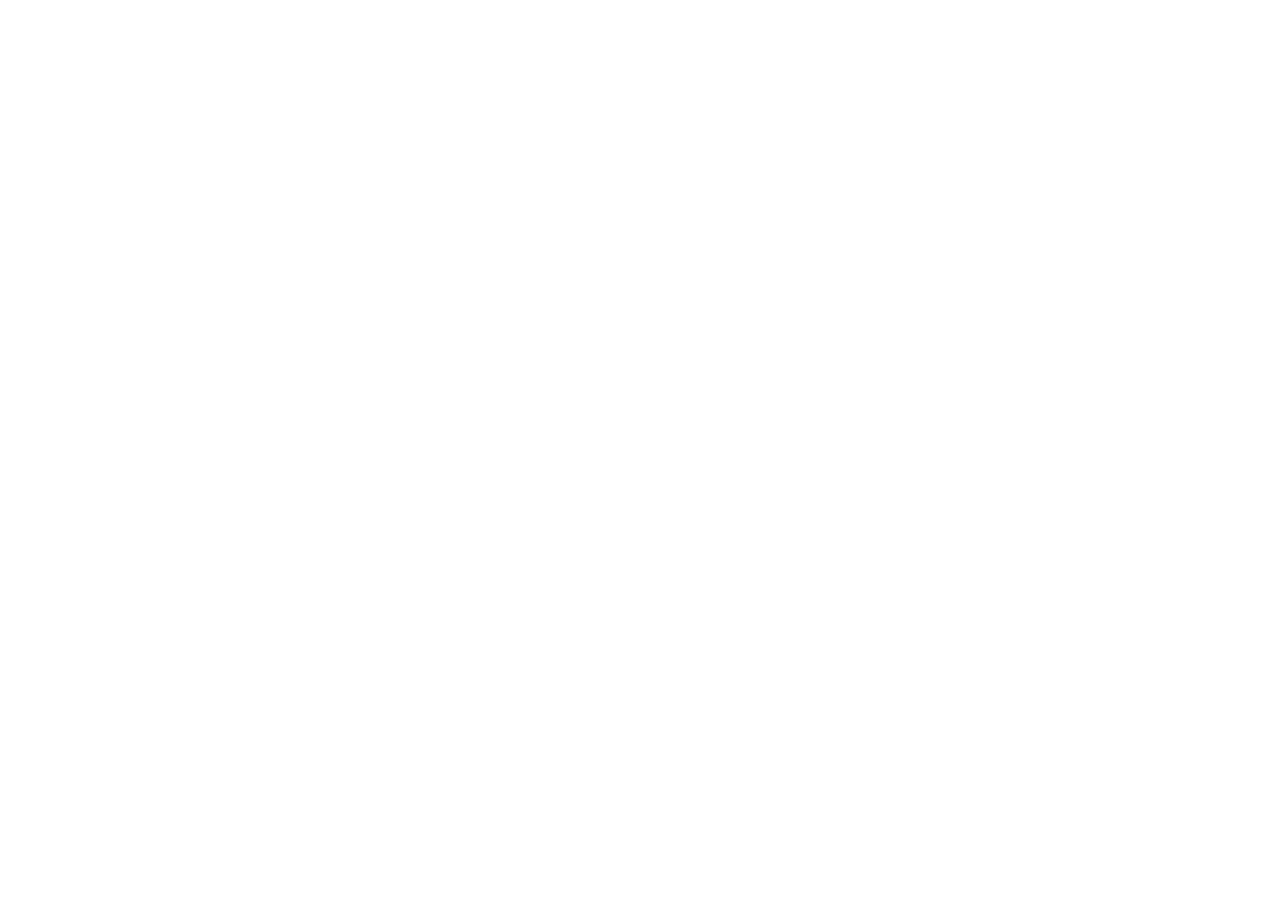
==== index.html @ 0d07c1e7 "priemeiro commit do HTML" ====
<!DOCTYPE html>
<html lang="en">
<head>
    <meta charset="UTF-8">
    <meta name="viewport" content="width=device-width, initial-scale=1.0">
    <title>feedback</title>
</head>
<body>
    
</body>
</html>
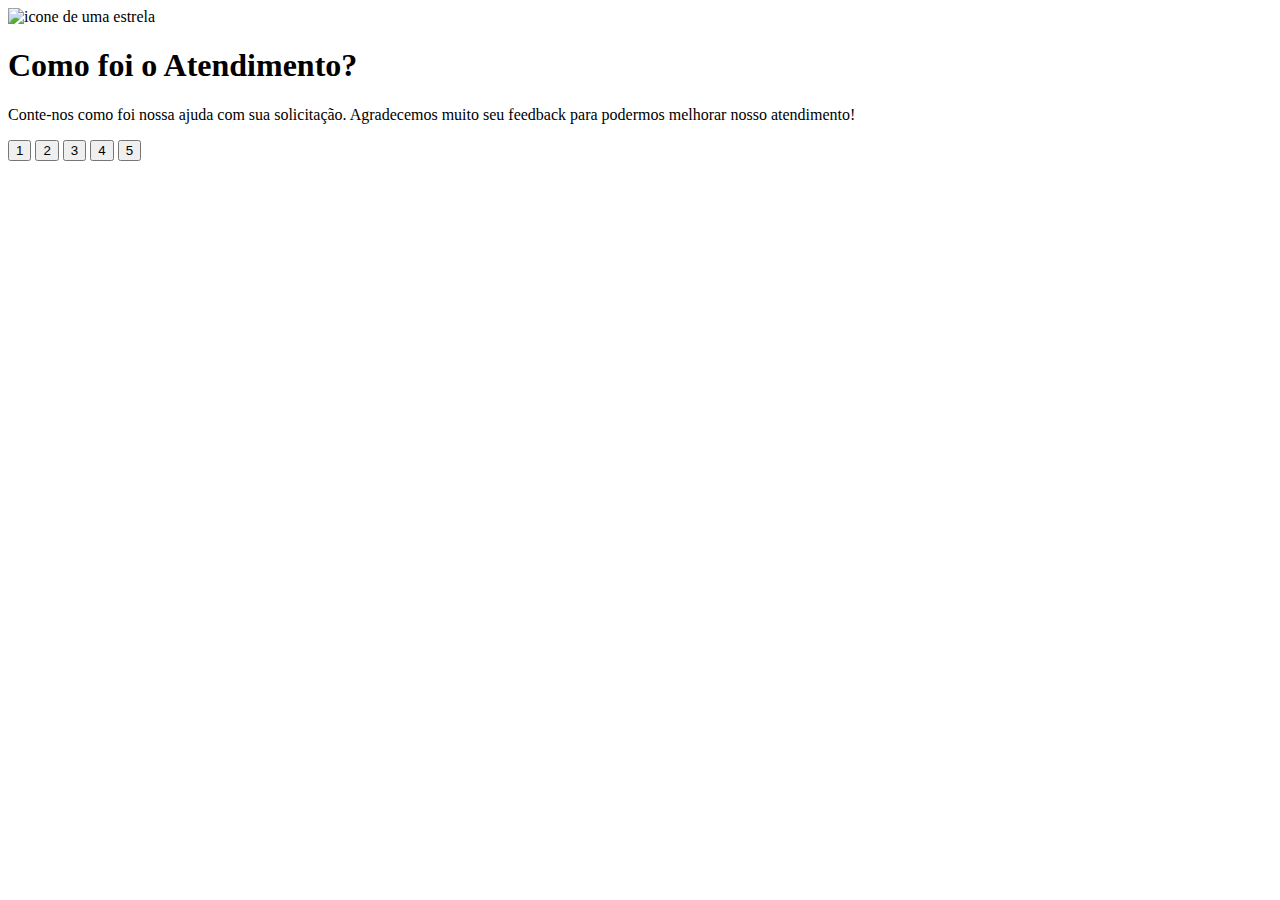
==== commit 73d92561: "segundo commit do HTML" ====
--- a/index.html
+++ b/index.html
@@ -6,6 +6,21 @@
     <title>feedback</title>
 </head>
 <body>
-    
+    <div class="card">
+       <div>
+        <img src="./images/icon-star.svg" alt="icone de uma estrela">
+       </div>
+
+       <h1>Como foi o Atendimento?</h1>
+       <p>Conte-nos como foi nossa ajuda com sua solicitação. Agradecemos muito seu feedback para podermos melhorar nosso atendimento!</p>
+
+       <div>
+        <button>1</button>
+        <button>2</button>
+        <button>3</button>
+        <button>4</button>
+        <button>5</button>
+       </div>
+    </div>
 </body>
 </html>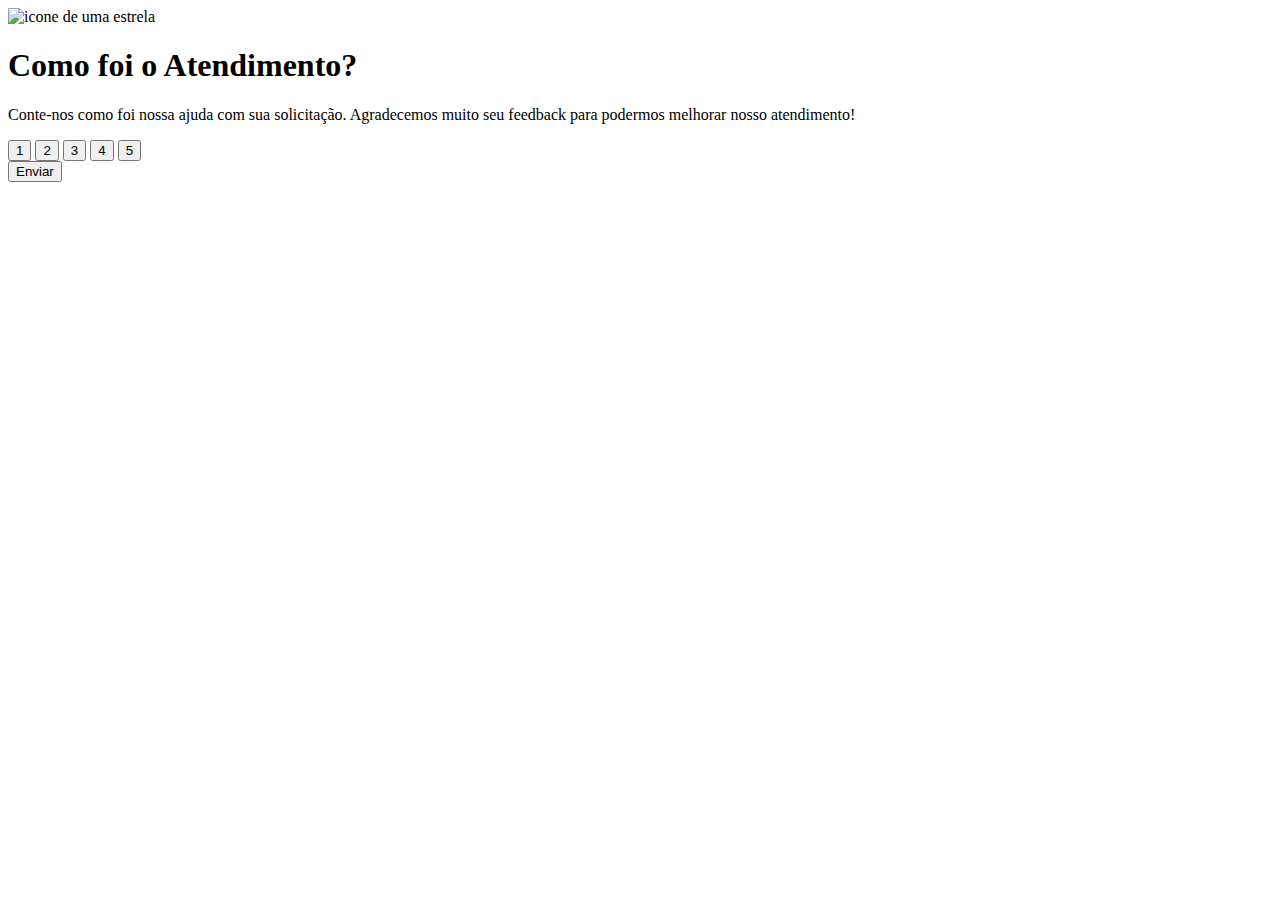
==== commit 90d76ea2: "terceiro commit do HTML" ====
--- a/index.html
+++ b/index.html
@@ -7,20 +7,23 @@
 </head>
 <body>
     <div class="card">
-       <div>
+       <div class="estrela">
         <img src="./images/icon-star.svg" alt="icone de uma estrela">
        </div>
 
        <h1>Como foi o Atendimento?</h1>
+       
        <p>Conte-nos como foi nossa ajuda com sua solicitação. Agradecemos muito seu feedback para podermos melhorar nosso atendimento!</p>
 
-       <div>
+       <div class="notas">
         <button>1</button>
         <button>2</button>
         <button>3</button>
         <button>4</button>
         <button>5</button>
        </div>
+       
+       <button>Enviar</button>
     </div>
 </body>
 </html>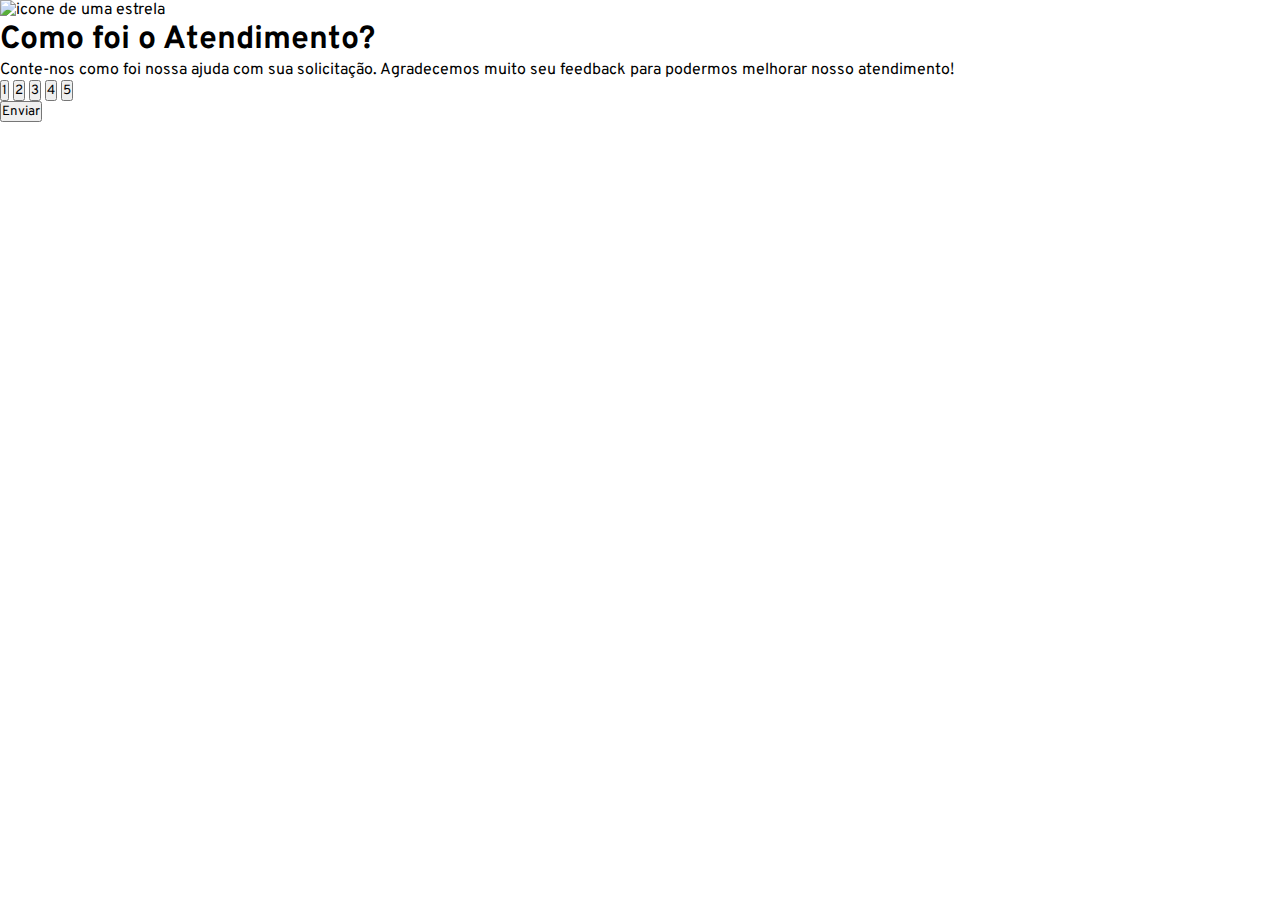
==== commit bb21458a: "quarto commit do HTML e primeiro do CSS" ====
--- a/index.html
+++ b/index.html
@@ -3,6 +3,10 @@
 <head>
     <meta charset="UTF-8">
     <meta name="viewport" content="width=device-width, initial-scale=1.0">
+    <link rel="stylesheet" href="./style.css">
+    <link rel="preconnect" href="https://fonts.googleapis.com">
+<link rel="preconnect" href="https://fonts.gstatic.com" crossorigin>
+<link href="https://fonts.googleapis.com/css2?family=Overpass:ital,wght@0,100..900;1,100..900&display=swap" rel="stylesheet">
     <title>feedback</title>
 </head>
 <body>
--- a/style.css
+++ b/style.css
@@ -0,0 +1,6 @@
+*{
+    margin: 0%;
+    padding: 0%;
+    box-sizing: border-box;
+    font-family: "Overpass", sans-serif;
+}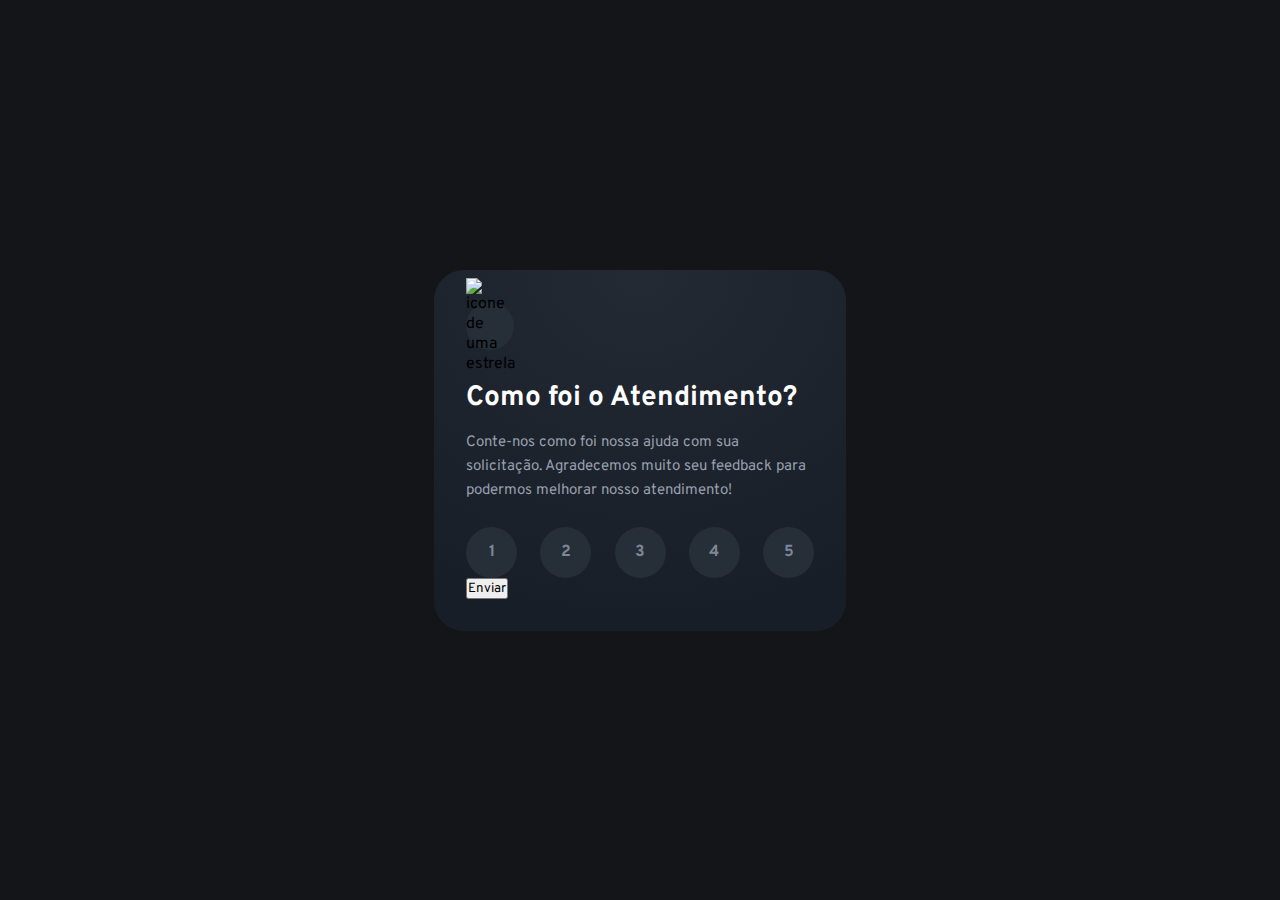
==== commit b0bafe18: "quinto commit do CSS" ====
--- a/index.html
+++ b/index.html
@@ -19,7 +19,7 @@
        
        <p>Conte-nos como foi nossa ajuda com sua solicitação. Agradecemos muito seu feedback para podermos melhorar nosso atendimento!</p>
 
-       <div class="notas">
+       <div class="botoes">
         <button>1</button>
         <button>2</button>
         <button>3</button>
--- a/style.css
+++ b/style.css
@@ -3,4 +3,78 @@
     padding: 0%;
     box-sizing: border-box;
     font-family: "Overpass", sans-serif;
+    -webkit-font-smoothing: antialiased;
+}
+
+:root {
+  --dark-blue:#262e38;
+  --light-grey:#969fad;
+  --medium-grey:#7c8798;
+  --orange:#fc7614;
+  --white:#fff;
+  --very-dark-blue:#131518;
+  --black-gradient: radial-gradient(98.96% 98.96% at 50% 0%, #232A34 0%, #181E27 100%);
+}
+
+body {
+    background-color: var(--very-dark-blue);
+    height: 100vh;
+    display: flex;
+    justify-content: center;
+    align-items: center;
+}
+
+.card {
+    background: var(--black-gradient);
+    max-width: 412px;
+    padding: 32px;
+    border-radius: 30px;
+}
+
+.estrela {
+    background-color: var(--dark-blue);
+    width: 48px;
+    height: 48px;
+    display: flex;
+    justify-content: center;
+    align-items: center;
+
+    border-radius: 50%;
+    margin-bottom: 30px;
+
+}
+
+.card h1{
+    color: var(--white);
+    font-size: 28px;
+    margin-bottom: 15px;    
+}
+
+.card p {
+    color: var(--light-grey);
+    font-size: 15px;
+    line-height: 24px;
+    margin-bottom: 24px;
+}
+
+.botoes {
+   display: flex;
+   justify-content: space-between; 
+}
+
+
+.botoes button {
+    width: 51px;
+    height: 51px;
+    font-size: 16px;
+    font-weight: 700;
+    line-height: 24px;
+    border-radius: 50%;
+    border: none;
+    color: var(--medium-grey);
+    background-color: var(--dark-blue);
+}
+
+.botoes button:hover {
+    
 }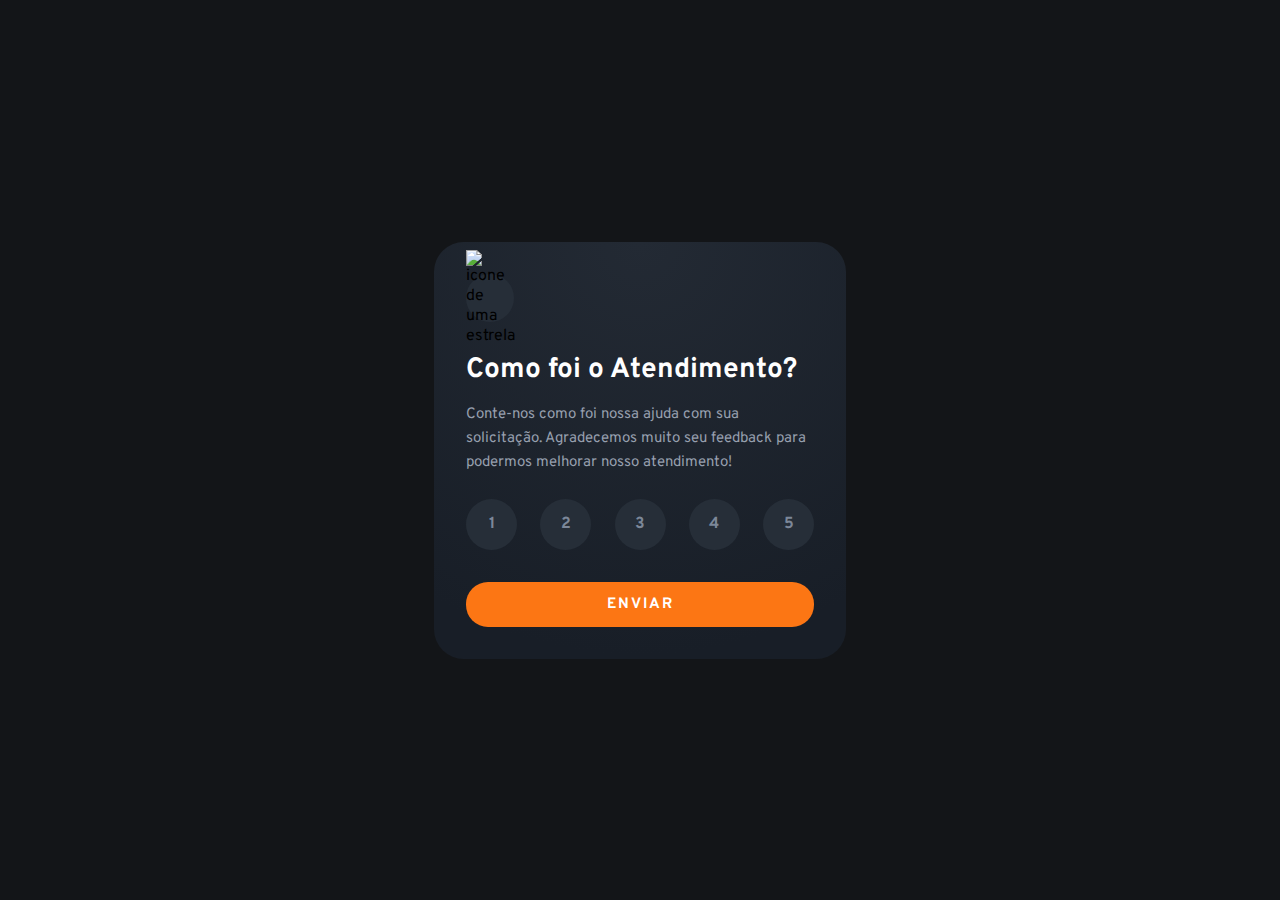
==== commit 55dbcd55: "quinto commit do HTML e setimo commit do CSS" ====
--- a/index.html
+++ b/index.html
@@ -27,7 +27,7 @@
         <button>5</button>
        </div>
        
-       <button>Enviar</button>
+       <a href="">Enviar</a>
     </div>
 </body>
 </html>--- a/style.css
+++ b/style.css
@@ -60,6 +60,7 @@
 .botoes {
    display: flex;
    justify-content: space-between; 
+   margin-bottom: 32px;
 }
 
 
@@ -73,8 +74,40 @@
     border: none;
     color: var(--medium-grey);
     background-color: var(--dark-blue);
+    transition: all ease-in-out 0.3;
 }
 
 .botoes button:hover {
-    
+    color: var(--white);
+    background-color: var(--orange);
+    cursor: pointer;
+}
+
+.botoes button:focus {
+    color: var(--white);
+    background-color: var(--light-grey);
+}
+
+.card > a {
+    display: block;
+    width: 100%;
+    padding:13px;
+    background-color: var(--orange);
+    border: none;
+    border-radius: 22px;
+
+    font-size: 15px;
+    font-weight: 700;
+    text-transform: uppercase;
+    letter-spacing: 2px;
+    color: var(--white);
+    text-align: center;
+    text-decoration: none;
+    transition: all ease-in-out 0.3s;
+}
+
+.card > a:hover {
+    color: var(--orange);
+    background-color: var(--white);
+    cursor: pointer;
 }